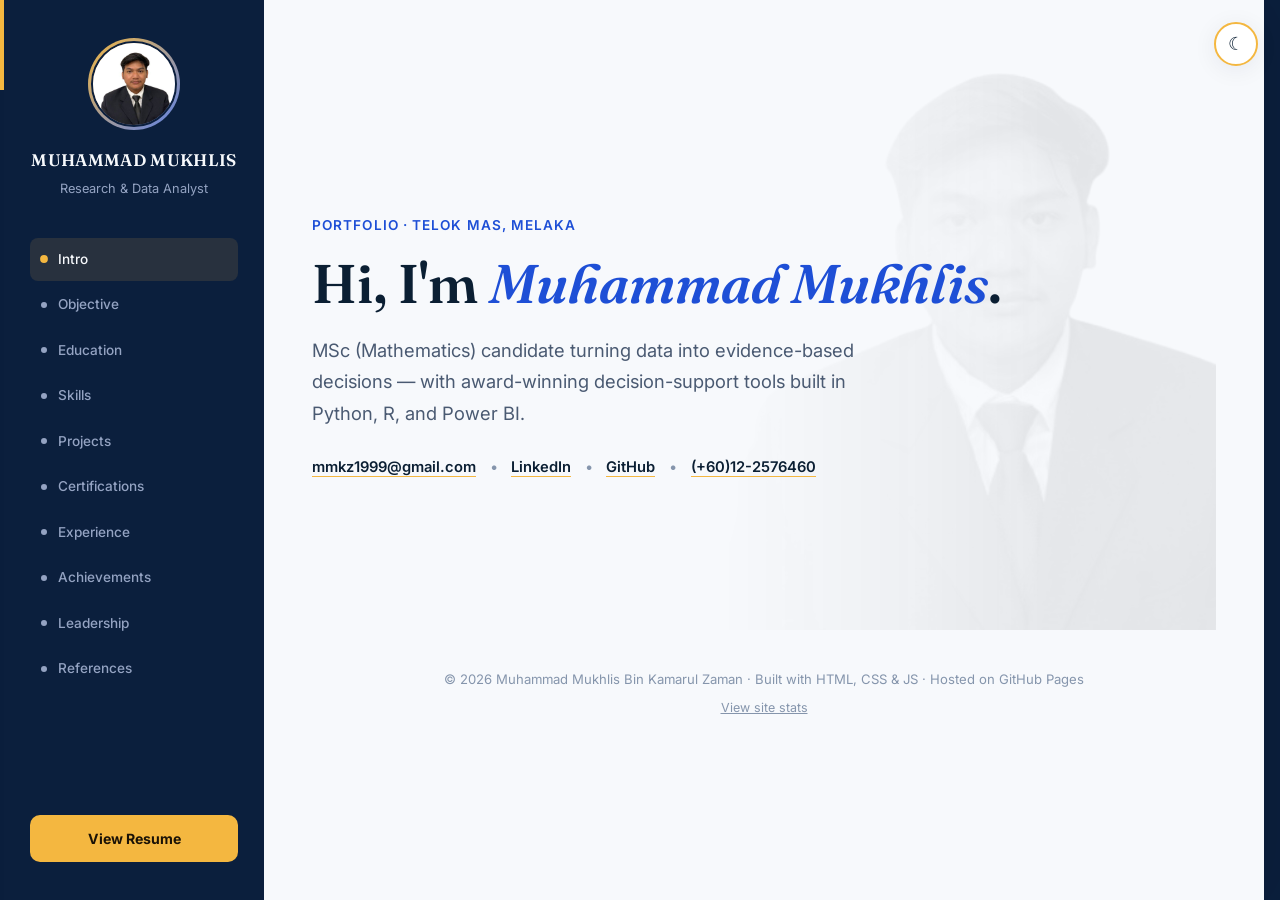
==== main/index.html @ 4d6fc893 "Add files via upload" ====
<!DOCTYPE html>
<html lang="en" data-theme="light">
<head>
  <meta charset="UTF-8" />
  <meta name="viewport" content="width=device-width, initial-scale=1.0"/>
  <title>Muhammad Mukhlis — Portfolio</title>
  <!-- ============================================================ -->
  <!-- BEFORE GOING LIVE, this site still needs (see DEPLOY-NOTES.md): -->
  <!--   1. profile.jpg  — Mukhlis's profile photo, saved in this folder -->
  <!--   2. mukhliskamarul.goatcounter.com created in GoatCounter        -->
  <!--   3. Final resume.pdf (current one still has draft notes in red)  -->
  <!--   4. Project images (optional): fyp.png, aura.png, ecowise.png,   -->
  <!--      ecotopsis.png, edudecision.png, iidex.png                    -->
  <!-- ============================================================ -->
  <!-- OPEN GRAPH / SOCIAL SHARE PREVIEW -->
  <!-- Controls how this link looks when shared on WhatsApp, LinkedIn, etc. -->
  <meta property="og:type" content="website" />
  <meta property="og:title" content="Muhammad Mukhlis — Portfolio" />
  <meta property="og:description" content="Check out my portfolio — Resume, Projects, Publications, and more." />
  <meta property="og:image" content="https://mukhliskamarul.github.io/portfolio/profile.jpg" />
  <meta property="og:url" content="https://mukhliskamarul.github.io/portfolio/" />
  <meta name="twitter:card" content="summary" />
  <meta name="twitter:title" content="Muhammad Mukhlis — Portfolio" />
  <meta name="twitter:description" content="Check out my portfolio — Resume, Projects, Publications, and more." />
  <meta name="twitter:image" content="https://mukhliskamarul.github.io/portfolio/profile.jpg" />
  <link rel="stylesheet" href="style.css" />
  <link href="https://fonts.googleapis.com/css2?family=Fraunces:opsz,wght@9..144,500;9..144,600;9..144,700&family=Inter:wght@400;500;600;700&display=swap" rel="stylesheet"/>
  <!-- ANALYTICS (GoatCounter) — RM35 visitor tracker -->
  <!-- Set to Mukhlis's own subdomain. NOTE: the site "mukhliskamarul" must be -->
  <!-- created in GoatCounter (Settings → enable Public dashboard) BEFORE deploy, -->
  <!-- otherwise visits won't be counted. -->
  <script data-goatcounter="https://mukhliskamarul.goatcounter.com/count" async src="//gc.zgo.at/count.js"></script>
</head>
<body>
  <!-- SECTION POSITION RAIL -->
  <!-- One segment per tab; lights up gold for the current and prior tabs,
       giving a "step X of N" sense of position without needing scroll. -->
  <div class="progress-rail" id="progressRail">
    <div class="rail-segment" data-index="0"></div>
    <div class="rail-segment" data-index="1"></div>
    <div class="rail-segment" data-index="2"></div>
    <div class="rail-segment" data-index="3"></div>
    <div class="rail-segment" data-index="4"></div>
    <div class="rail-segment" data-index="5"></div>
    <div class="rail-segment" data-index="6"></div>
    <div class="rail-segment" data-index="7"></div>
    <div class="rail-segment" data-index="8"></div>
    <div class="rail-segment" data-index="9"></div>
  </div>
  <!-- THEME TOGGLE -->
  <button class="theme-toggle" id="themeBtn" title="Toggle dark/light mode">
    <span class="icon-sun">☀</span>
    <span class="icon-moon">☾</span>
  </button>
  <!-- SIDEBAR NAV -->
  <aside class="sidebar" id="sidebar">
    <div class="sidebar-top">
      <div class="profile-ring-small">
        <img src="profile.jpg" alt="Muhammad Mukhlis Bin Kamarul Zaman" class="profile-pic-small" />
      </div>
      <p class="sidebar-name">MUHAMMAD MUKHLIS</p>
      <p class="sidebar-role">Research &amp; Data Analyst</p>
    </div>
    <nav class="sidebar-nav">
      <a href="#hero" class="nav-link active" data-section="hero"><span class="nav-dot"></span>Intro</a>
      <a href="#objective" class="nav-link" data-section="objective"><span class="nav-dot"></span>Objective</a>
      <a href="#education" class="nav-link" data-section="education"><span class="nav-dot"></span>Education</a>
      <a href="#skills" class="nav-link" data-section="skills"><span class="nav-dot"></span>Skills</a>
      <a href="#projects" class="nav-link" data-section="projects"><span class="nav-dot"></span>Projects</a>
      <a href="#certifications" class="nav-link" data-section="certifications"><span class="nav-dot"></span>Certifications</a>
      <a href="#experience" class="nav-link" data-section="experience"><span class="nav-dot"></span>Experience</a>
      <a href="#achievements" class="nav-link" data-section="achievements"><span class="nav-dot"></span>Achievements</a>
      <a href="#leadership" class="nav-link" data-section="leadership"><span class="nav-dot"></span>Leadership</a>
      <a href="#references" class="nav-link" data-section="references"><span class="nav-dot"></span>References</a>
    </nav>
    <div class="sidebar-bottom">
      <a href="#resume-view" class="sidebar-cta" id="viewResumeBtn" data-section="resume-view">View Resume</a>
    </div>
  </aside>
  <!-- MOBILE NAV TOGGLE -->
  <button class="mobile-nav-toggle" id="mobileNavToggle">☰</button>
  <!-- MOBILE SIDEBAR BACKDROP -->
  <div class="sidebar-backdrop" id="sidebarBackdrop"></div>
  <main class="main-content">
    <!-- HERO -->
    <section class="hero panel is-active" id="hero">
      <!-- Faint background photo — always the client's OWN profile picture -->
      <div class="hero-bg-photo" aria-hidden="true"><img src="profile.jpg" alt="" /></div>
      <div class="hero-inner reveal">
        <p class="hero-eyebrow">Portfolio · Telok Mas, Melaka</p>
        <h1 class="hero-title">Hi, I'm <span class="accent">Muhammad Mukhlis</span>.</h1>
        <p class="hero-sub">MSc (Mathematics) candidate turning data into evidence-based decisions — with award-winning decision-support tools built in Python, R, and Power BI.</p>
        <div class="hero-contact">
          <a href="mailto:mmkz1999@gmail.com">mmkz1999@gmail.com</a>
          <span class="dot-sep">•</span>
          <a href="https://www.linkedin.com/in/muhammad-mukhlis-bin-kamarul-zaman-7663202a8/" target="_blank">LinkedIn</a>
          <span class="dot-sep">•</span>
          <a href="https://github.com/mukhliskamarul" target="_blank">GitHub</a>
          <span class="dot-sep">•</span>
          <a href="tel:+60122576460">(+60)12-2576460</a>
        </div>
      </div>
    </section>
    <!-- RESUME VIEW (opened via "View Resume" button, not auto-download) -->
    <section class="block panel" id="resume-view">
      <div class="block-inner reveal">
        <p class="block-eyebrow">Resume</p>
        <h2 class="block-title">My resume</h2>
        <!-- To update the resume later: just replace the resume.pdf file in this -->
        <!-- folder with the new version (keep the same filename, "resume.pdf"). -->
        <div class="resume-frame-wrap">
          <iframe src="resume.pdf" class="resume-frame" title="Resume preview"></iframe>
        </div>
        <a href="resume.pdf" class="link-arrow" download>↓ Download this resume</a>
      </div>
    </section>
    <!-- OBJECTIVE -->
    <section class="block panel" id="objective">
      <div class="block-inner reveal">
        <p class="block-eyebrow">01 — Objective</p>
        <h2 class="block-title">What I'm working toward</h2>
        <p class="objective-text">A motivated and adaptable Management Mathematics graduate, currently pursuing a Master of Science (Mathematics), with a strong foundation in quantitative analysis built through academic research and data-driven project work. Brings strong analytical and problem-solving skills, works effectively both independently and within teams, and has developed solid communication abilities through facilitation and research engagements. Seeking an entry-level Research Analyst or Data Analyst role to apply statistical modelling and rigorous research skills toward generating evidence-based insights that support better decisions.</p>
      </div>
    </section>
    <!-- EDUCATION -->
    <section class="block panel" id="education">
      <div class="block-inner reveal">
        <p class="block-eyebrow">02 — Education</p>
        <h2 class="block-title">Education</h2>
        <div class="edu-card hover-lift">
          <p class="edu-date">Sep 2024 – Present</p>
          <h3>Master of Science (Mathematics)</h3>
          <p class="edu-school">Universiti Teknologi MARA (UiTM), Seremban, Negeri Sembilan</p>
          <p class="edu-meta"><strong>Research Focus:</strong> Multi-Criteria Decision-Making (MCDM) &amp; Fuzzy Set Theory</p>
        </div>
        <div class="edu-card hover-lift">
          <p class="edu-date">Mar 2022 – Aug 2024</p>
          <h3>Bachelor of Science (Hons.) Management Mathematics</h3>
          <p class="edu-school">Universiti Teknologi MARA (UiTM), Seremban, Negeri Sembilan</p>
          <p class="edu-meta"><strong>CGPA: 3.64</strong> · Dean's List Award (3 semesters)</p>
        </div>
        <div class="edu-card hover-lift">
          <p class="edu-date">Jul 2019 – Feb 2022</p>
          <h3>Diploma in Mathematical Sciences</h3>
          <p class="edu-school">Universiti Teknologi MARA (UiTM), Tapah, Perak</p>
          <p class="edu-meta"><strong>CGPA: 3.93</strong> · Vice Chancellor's Award · MUET Band 4</p>
        </div>
      </div>
    </section>
    <!-- SKILLS -->
    <section class="block panel" id="skills">
      <div class="block-inner reveal">
        <p class="block-eyebrow">03 — Skills</p>
        <h2 class="block-title">What I bring to the table</h2>
        <div class="skill-row">
          <span class="skill-row-label">Data &amp; Programming</span>
          <div class="skill-pills">
            <span class="skill-pill hover-lift"><img src="python.png" alt="" class="skill-pill-icon" />Python (pandas, Streamlit)</span>
            <span class="skill-pill hover-lift"><img src="R.png" alt="" class="skill-pill-icon" />R (RStudio)</span>
            <span class="skill-pill hover-lift"><img src="Sql.png" alt="" class="skill-pill-icon" />SQL (MySQL)</span>
            <span class="skill-pill hover-lift"><img src="Matlab.png" alt="" class="skill-pill-icon" />MATLAB</span>
            <span class="skill-pill hover-lift"><img src="maple.png" alt="" class="skill-pill-icon" />MAPLE</span>
          </div>
        </div>
        <div class="skill-row">
          <span class="skill-row-label">Visualisation &amp; BI</span>
          <div class="skill-pills">
            <span class="skill-pill hover-lift"><img src="Powerbipng.png" alt="" class="skill-pill-icon" />Microsoft Power BI</span>
            <span class="skill-pill hover-lift"><img src="looker.png" alt="" class="skill-pill-icon" />Looker</span>
            <span class="skill-pill hover-lift"><img src="Excel.png" alt="" class="skill-pill-icon" />Microsoft Excel (Solver)</span>
          </div>
        </div>
        <div class="skill-row">
          <span class="skill-row-label">Documentation &amp; Tools</span>
          <div class="skill-pills">
            <span class="skill-pill hover-lift"><img src="overleaf.png" alt="" class="skill-pill-icon" />LaTeX</span>
            <span class="skill-pill hover-lift"><img src="github.png" alt="" class="skill-pill-icon" />GitHub</span>
            <span class="skill-pill hover-lift"><img src="PowerPoint.png" alt="" class="skill-pill-icon" />Microsoft PowerPoint</span>
            <span class="skill-pill hover-lift"><img src="canva.png" alt="" class="skill-pill-icon" />Canva</span>
          </div>
        </div>
        <div class="skill-row skill-row-last">
          <span class="skill-row-label">Languages</span>
          <div class="skill-pills">
            <span class="skill-pill skill-pill-gold hover-lift">Malay (Native)</span>
            <span class="skill-pill skill-pill-gold hover-lift">English (Proficient)</span>
          </div>
        </div>
        <!-- Skill icons: each pill's <img src="..."> must point to a PNG that sits in the -->
        <!-- SAME folder as this index.html, with the filename matching EXACTLY, including -->
        <!-- capital letters (GitHub Pages is case-sensitive: R.png is not r.png). -->
        <!-- To remove an icon, change src="..." back to data-src="" — it hides cleanly. -->
        <!-- Language pills intentionally have no icon slot. -->
      </div>
    </section>
    <!-- PROJECTS -->
    <section class="block panel" id="projects">
      <div class="block-inner reveal">
        <p class="block-eyebrow">04 — Projects</p>
        <h2 class="block-title">Things I've built</h2>
        <p class="block-intro">Decision-support software and quantitative models — most built with Python and Streamlit around Multi-Criteria Decision-Making (MCDM), and several recognised with medals on the national and international invention &amp; innovation circuit in 2025.</p>
        <!-- Card images: drop fyp.png, aura.png, ecowise.png, ecotopsis.png, -->
        <!-- edudecision.png and iidex.png (screenshots of each app work great) into -->
        <!-- this folder and they'll appear automatically. Until then, cards show a -->
        <!-- clean coloured placeholder — nothing looks broken without them. -->
        <div class="bento-grid">
          <button class="bento-card hover-lift" data-project="proj-1" type="button">
            <img src="fyp.png" alt="" class="bento-card-img" />
            <span class="bento-type-label">Final Year Project</span>
            <div class="bento-card-overlay"></div>
            <span class="bento-card-content">
              <span class="bento-card-title">Portfolio Optimisation of Malaysian Top 30 &amp; Mid 70 Assets</span>
              <span class="bento-tags">
                <span class="bento-tag">Excel Solver</span>
                <span class="bento-tag">Mean-MAD</span>
                <span class="bento-tag">Backtesting</span>
              </span>
            </span>
          </button>
          <button class="bento-card hover-lift" data-project="proj-2" type="button">
            <img src="aura.png" alt="" class="bento-card-img" />
            <span class="bento-type-label">Silver · i-SPIKE 2025</span>
            <div class="bento-card-overlay"></div>
            <span class="bento-card-content">
              <span class="bento-card-title">AURA: Decision Support Software for Sustainable MCDM</span>
              <span class="bento-tags">
                <span class="bento-tag">Python</span>
                <span class="bento-tag">Streamlit</span>
                <span class="bento-tag">MCDM</span>
              </span>
            </span>
          </button>
          <button class="bento-card hover-lift" data-project="proj-3" type="button">
            <img src="ecowise.png" alt="" class="bento-card-img" />
            <span class="bento-type-label">Silver · I-URIID 2025</span>
            <div class="bento-card-overlay"></div>
            <span class="bento-card-content">
              <span class="bento-card-title">EcoWise: Intelligent Sustainability Evaluation (WISE-T)</span>
              <span class="bento-tags">
                <span class="bento-tag">TOPSIS</span>
                <span class="bento-tag">Web App</span>
              </span>
            </span>
          </button>
          <button class="bento-card hover-lift" data-project="proj-4" type="button">
            <img src="ecotopsis.png" alt="" class="bento-card-img" />
            <span class="bento-type-label">Silver · NSEIx 2025</span>
            <div class="bento-card-overlay"></div>
            <span class="bento-card-content">
              <span class="bento-card-title">EcoTOPSIS: Big Data Sustainable Evaluation &amp; Ranking</span>
              <span class="bento-tags">
                <span class="bento-tag">Big Data</span>
                <span class="bento-tag">TOPSIS</span>
              </span>
            </span>
          </button>
          <button class="bento-card hover-lift" data-project="proj-5" type="button">
            <img src="edudecision.png" alt="" class="bento-card-img" />
            <span class="bento-type-label">Bronze · PIID 2025</span>
            <div class="bento-card-overlay"></div>
            <span class="bento-card-content">
              <span class="bento-card-title">EduDecision: Education Decision-Making Web App</span>
              <span class="bento-tags">
                <span class="bento-tag">Python</span>
                <span class="bento-tag">Streamlit</span>
                <span class="bento-tag">WASPAS</span>
              </span>
            </span>
          </button>
          <button class="bento-card hover-lift" data-project="proj-6" type="button">
            <img src="iidex.png" alt="" class="bento-card-img" />
            <span class="bento-type-label">2× Bronze · IIDEX 2025</span>
            <div class="bento-card-overlay"></div>
            <span class="bento-card-content">
              <span class="bento-card-title">INNORANK-ARIE &amp; SYAI: Intelligent MCDM Frameworks</span>
              <span class="bento-tags">
                <span class="bento-tag">MCDM</span>
                <span class="bento-tag">Ranking Systems</span>
              </span>
            </span>
          </button>
        </div>
        <!-- Need more projects? Duplicate one <button class="bento-card ...">...</button> block above, -->
        <!-- give it a new unique data-project value (e.g. proj-7), and add a matching -->
        <!-- .project-detail-card block below with id="proj-7". -->
        <!-- PROJECT DETAIL POPUPS — opened/closed via JS (script.js), not the URL hash, -->
        <!-- so they don't collide with this site's tab-navigation routing. -->
        <!-- One shared overlay; JS shows whichever .project-detail-card matches the clicked bento card. -->
        <div class="project-overlay" id="projectOverlay">
          <button class="detail-close" id="projectOverlayClose" aria-label="Close" type="button">✕</button>
          <div class="project-detail-card" id="proj-1" data-project-detail>
            <h3>Final Year Project — Portfolio Optimisation of Malaysian Top 30 &amp; Mid 70 Assets</h3>
            <div class="tag-row">
              <span class="tag-pill-sm">Excel Solver</span>
              <span class="tag-pill-sm">Mean-MAD</span>
              <span class="tag-pill-sm">Backtesting</span>
            </div>
            <p>Constructed a Mean-MAD portfolio optimisation model using Excel Solver, applied to financial data on 100 Malaysian assets collected from DataStream and Yahoo Finance, then backtested on out-of-sample data to validate portfolio performance and robustness.</p>
            <!-- To link to the live project/GitHub repo, uncomment and set the URL: -->
            <!-- <a href="PASTE-PROJECT-LINK-HERE" class="link-arrow" target="_blank">View project →</a> -->
          </div>
          <div class="project-detail-card" id="proj-2" data-project-detail>
            <h3>AURA: Streamlit-Based Decision Support Software for Sustainable MCDM</h3>
            <div class="tag-row">
              <span class="tag-pill-sm">Python</span>
              <span class="tag-pill-sm">Streamlit</span>
              <span class="tag-pill-sm">MCDM</span>
            </div>
            <p>Developed a Python/Streamlit decision-support application for sustainable multi-criteria decision-making, awarded Silver (Science &amp; Technology, Young Inventor category) at the 3rd International Exhibition &amp; Symposium on Productivity, Innovation, Knowledge &amp; Education (i-SPIKE 2025). AURA is also the subject of a 2025 publication in <em>SoftwareX</em>.</p>
            <!-- <a href="PASTE-PROJECT-LINK-HERE" class="link-arrow" target="_blank">View project →</a> -->
          </div>
          <div class="project-detail-card" id="proj-3" data-project-detail>
            <h3>EcoWise: Web-Based Intelligent Sustainability Evaluation Using TOPSIS (WISE-T)</h3>
            <div class="tag-row">
              <span class="tag-pill-sm">TOPSIS</span>
              <span class="tag-pill-sm">Web App</span>
            </div>
            <p>Built a web-based intelligent sustainability evaluation tool implementing the TOPSIS method, awarded Silver at the International Undergraduate Research Innovation, Invention and Design competition (I-URIID 2025).</p>
            <!-- <a href="PASTE-PROJECT-LINK-HERE" class="link-arrow" target="_blank">View project →</a> -->
          </div>
          <div class="project-detail-card" id="proj-4" data-project-detail>
            <h3>EcoTOPSIS: A Big Data Approach for Sustainable Evaluation and Ranking</h3>
            <div class="tag-row">
              <span class="tag-pill-sm">Big Data</span>
              <span class="tag-pill-sm">TOPSIS</span>
            </div>
            <p>Designed a big-data evaluation and ranking framework for sustainability assessment, awarded Silver at the Negeri Sembilan International Exposition (NSEIx) &amp; Research Symposium 2025.</p>
            <!-- <a href="PASTE-PROJECT-LINK-HERE" class="link-arrow" target="_blank">View project →</a> -->
          </div>
          <div class="project-detail-card" id="proj-5" data-project-detail>
            <h3>EduDecision: A Python-Streamlit Web Application for Big Data-Driven Education Decision-Making</h3>
            <div class="tag-row">
              <span class="tag-pill-sm">Python</span>
              <span class="tag-pill-sm">Streamlit</span>
              <span class="tag-pill-sm">WASPAS</span>
            </div>
            <p>Created a big data-driven education decision-making web application using the WASPAS method, awarded Bronze at the Penang International Invention, Innovation and Design competition (PIID 2025).</p>
            <!-- <a href="PASTE-PROJECT-LINK-HERE" class="link-arrow" target="_blank">View project →</a> -->
          </div>
          <div class="project-detail-card" id="proj-6" data-project-detail>
            <h3>INNORANK-ARIE &amp; SYAI: Intelligent Multi-Criteria Decision-Making Frameworks</h3>
            <div class="tag-row">
              <span class="tag-pill-sm">MCDM</span>
              <span class="tag-pill-sm">Ranking Systems</span>
            </div>
            <p>Engineered an intelligent ranking system (INNORANK-ARIE) and a unified multi-criteria decision-making framework (SYAI), each awarded Bronze at the Invention, Innovation &amp; Design Exposition (IIDEX 2025).</p>
            <!-- <a href="PASTE-PROJECT-LINK-HERE" class="link-arrow" target="_blank">View project →</a> -->
          </div>
        </div>
        <!-- Need more projects? Add a matching <div class="project-detail-card" id="proj-N" data-project-detail>...</div> -->
        <!-- block above, with id matching the new bento card's data-project value. -->
        <!-- [RM35 ONLY] Optional video embed slot (.video-embed component, defined in style.css). -->
        <!-- If a project demo video is uploaded to YouTube later, paste this block into whichever -->
        <!-- tab makes sense and replace VIDEO_ID: -->
        <!-- <div class="video-embed"><iframe src="https://www.youtube.com/embed/VIDEO_ID" frameborder="0" allowfullscreen></iframe></div> -->
      </div>
    </section>
    <!-- CERTIFICATIONS -->
    <!-- No certifications were provided yet, so the two cards below are placeholders. -->
    <!-- TO FILL THIS IN LATER: for each cert, (1) save the certificate image into this -->
    <!-- folder (e.g. cert1.png), (2) update the data-img AND the <img src> to that -->
    <!-- filename, (3) replace the [Certification/Course Name] and [Issuing Institution] -->
    <!-- text. Need more cards? Duplicate a whole <button class="cert-chip ...">...</button> block. -->
    <section class="block panel" id="certifications">
      <div class="block-inner reveal">
        <p class="block-eyebrow">05 — Certifications</p>
        <h2 class="block-title">Certifications &amp; professional development</h2>
        <div class="cert-strip">
          <button class="cert-chip hover-lift img-trigger" data-img="cert1.png" type="button">
            <img src="cert1.png" alt="[Certification/Course Name]" />
            <span class="cert-chip-name">[Certification/Course Name]</span>
            <span class="cert-chip-issuer">[Issuing Institution]</span>
          </button>
          <button class="cert-chip hover-lift img-trigger" data-img="cert2.png" type="button">
            <img src="cert2.png" alt="[Certification/Course Name]" />
            <span class="cert-chip-name">[Certification/Course Name]</span>
            <span class="cert-chip-issuer">[Issuing Institution]</span>
          </button>
        </div>
      </div>
    </section>
    <!-- WORK EXPERIENCE -->
    <section class="block panel" id="experience">
      <div class="block-inner reveal">
        <p class="block-eyebrow">06 — Experience</p>
        <h2 class="block-title">Where I've worked</h2>
        <div class="timeline-track">
          <div class="timeline-entry">
            <div class="timeline-marker">
              <span class="timeline-dot"></span>
              <span class="timeline-line"></span>
            </div>
            <div class="timeline-content">
              <p class="timeline-date">Nov 2025 – Mar 2026</p>
              <h3>Research Assistant</h3>
              <p class="timeline-meta">Universiti Teknologi MARA (UiTM)</p>
              <ul>
                <li>Drafted and co-wrote research and project reports, managing project documentation and administrative records across the full research cycle.</li>
                <li>Prepared Letters of Offer (LO), reimbursement claims and supporting documents, coordinating approvals and signatures with the Finance/Bursary Office.</li>
                <li>Delivered complete and accurate document submissions within every deadline by tracking approval status end-to-end.</li>
              </ul>
              <!-- TO ADD PHOTOS for this role later: save the photos into this folder, then -->
              <!-- paste this block right here (one <button> per photo, update both filenames): -->
              <!-- <div class="photo-strip">
                <button class="img-trigger" data-img="ra-photo1.jpg" type="button"><img src="ra-photo1.jpg" alt="Photo 1"></button>
              </div> -->
            </div>
          </div>
          <div class="timeline-entry">
            <div class="timeline-marker">
              <span class="timeline-dot"></span>
              <span class="timeline-line"></span>
            </div>
            <div class="timeline-content">
              <p class="timeline-date">Mar 2024 – Jul 2024</p>
              <h3>Logistics Assistant (Internship)</h3>
              <p class="timeline-meta">Exaira Sdn Bhd</p>
              <ul>
                <li>Analysed logistics and inventory data through daily data entry, supporting order processing and inventory management operations.</li>
                <li>Coordinated with suppliers and vendors to secure on-time delivery of goods, liaising between departments to resolve operational issues.</li>
              </ul>
            </div>
          </div>
          <div class="timeline-entry">
            <div class="timeline-marker">
              <span class="timeline-dot"></span>
            </div>
            <div class="timeline-content">
              <p class="timeline-date">Mar 2021 – Oct 2021</p>
              <h3>Esports Event Organizer (Freelance)</h3>
              <p class="timeline-meta">Online</p>
              <ul>
                <li>Managed participant data and produced daily reports in Microsoft Excel across competitive esports events.</li>
                <li>Administered tournament operations by managing brackets in Challonge and coordinating live streaming.</li>
              </ul>
            </div>
          </div>
        </div>
        <!-- Need more roles? Duplicate one <div class="timeline-entry">...</div> block above and update the content. -->
        <!-- Every entry except the LAST one needs a <span class="timeline-line"></span> inside .timeline-marker, -->
        <!-- so the connecting line continues all the way down except after the final entry. -->
      </div>
    </section>
    <!-- ACHIEVEMENTS -->
    <section class="block panel" id="achievements">
      <div class="block-inner reveal">
        <p class="block-eyebrow">07 — Achievements</p>
        <h2 class="block-title">Recognition along the way</h2>
        <div class="trophy-shelf">
          <div class="trophy-row">
            <span class="trophy-icon">📄</span>
            <div class="trophy-text">
              <h3>Publication — "AURA: An Adaptive Utility Ranking Algorithm for Multi-Criteria Decision Making with Python-Based Decision Support Interface", <em>SoftwareX</em></h3>
              <p class="trophy-date">2025</p>
            </div>
          </div>
          <div class="trophy-row">
            <span class="trophy-icon">📄</span>
            <div class="trophy-text">
              <h3>Publication — "From Fuzzy Insights to Strategic Impact: Integrating AURA with q-Rung Orthopair Fuzzy Sets in Multi-Criteria Decision-Making", <em>IEEE</em></h3>
              <p class="trophy-date">2025</p>
            </div>
          </div>
          <div class="trophy-row">
            <span class="trophy-icon">🥈</span>
            <div class="trophy-text">
              <h3>Invention, Innovation &amp; Design (IID) Awards — 3 Silver &amp; 3 Bronze medals across i-SPIKE, I-URIID, NSEIx, PIID &amp; IIDEX</h3>
              <p class="trophy-date">2025</p>
            </div>
          </div>
          <div class="trophy-row">
            <span class="trophy-icon">🎤</span>
            <div class="trophy-text">
              <h3>Consolation Place (Master's Category) — 3-Minute Research Idea Competition, UiTM Seremban</h3>
              <p class="trophy-date">Sep 2025</p>
            </div>
          </div>
          <div class="trophy-row">
            <span class="trophy-icon">🎓</span>
            <div class="trophy-text">
              <h3>Dean's List Award — UiTM Seremban (Bachelor's Degree, Semesters 3, 4 &amp; 6)</h3>
              <p class="trophy-date">2022 – 2024</p>
            </div>
          </div>
          <div class="trophy-row">
            <span class="trophy-icon">🏆</span>
            <div class="trophy-text">
              <h3>Vice Chancellor's Award — UiTM Tapah (Diploma)</h3>
              <p class="trophy-date">Feb 2022</p>
            </div>
          </div>
          <!-- One more award from the resume was intentionally left OFF this public page: -->
          <!-- "Finalist, Anugerah Khas Mahasiswa OKU Harapan, UiTM (2023)". -->
          <!-- If you'd like it shown, duplicate a .trophy-row block above and add it. -->
        </div>
        <!-- TO ADD PHOTOS to any achievement: (1) add a camera button inside its .trophy-row, -->
        <!-- just before the closing </div> of the row:
             <button class="trophy-expand" data-target="ach-photos-1" aria-label="Show photos">📷</button>
             (2) then add a photo strip right AFTER that row (id must match data-target):
             <div class="photo-strip" id="ach-photos-1">
               <button class="img-trigger" data-img="award1.jpg" type="button"><img src="award1.jpg" alt="Photo 1"></button>
             </div>
             The photos stay hidden until the camera icon is clicked. -->
      </div>
    </section>
    <!-- LEADERSHIP -->
    <section class="block panel" id="leadership">
      <div class="block-inner reveal">
        <p class="block-eyebrow">08 — Leadership</p>
        <h2 class="block-title">Leadership &amp; co-curricular activities</h2>
        <div class="leadership-list">
          <div class="leadership-card hover-lift">
            <p class="leadership-date">Jan 2026</p>
            <h3>Facilitator — LaTeX Online Workshop for Students from Indonesia</h3>
            <p>Facilitated an international online LaTeX workshop, guiding students from Indonesia through scientific document preparation.</p>
          </div>
          <div class="leadership-card hover-lift">
            <p class="leadership-date">Nov 2025</p>
            <h3>Secretary &amp; Facilitator — Bengkel LaTeX 101, UiTM Seremban</h3>
            <p>Co-organised and facilitated a LaTeX fundamentals workshop, handling secretariat duties and hands-on participant guidance.</p>
          </div>
          <div class="leadership-card hover-lift">
            <p class="leadership-date">Jan 2025</p>
            <h3>Committee Member — Infinite Insights: Webinar Series on Real Analysis, UiTM Seremban</h3>
            <p>Supported the planning and delivery of a mathematics lecture webinar series at UiTM Seremban.</p>
          </div>
          <div class="leadership-card hover-lift">
            <p class="leadership-date">Dec 2024 – Jan 2025</p>
            <h3>Registration &amp; Feedback Committee — Forum Cakna, UiTM Seremban</h3>
            <p>Managed participant registration and feedback collection for Forum Cakna: Pencegahan Jenayah, Sejarah PDRM &amp; Penipuan Siber, a crime prevention and cyber-scam awareness forum.</p>
          </div>
          <div class="leadership-card hover-lift">
            <p class="leadership-date">May – Jun 2023</p>
            <h3>Facilitator — Program Klinik Matematik, UiTM Seremban (Demaths)</h3>
            <p>Tutored students one-on-one to address academic needs and collaborated with the Degree Mathematics Society to refine curriculum content.</p>
          </div>
        </div>
        <!-- Need more leadership entries? Duplicate one <div class="leadership-card hover-lift">...</div> block above. -->
        <!-- TO ADD PHOTOS to a card: paste this just before the card's closing </div> (update both filenames):
             <div class="photo-strip">
               <button class="img-trigger" data-img="event1.jpg" type="button"><img src="event1.jpg" alt="Photo 1"></button>
             </div> -->
      </div>
    </section>
    <!-- REFERENCES -->
    <section class="block panel" id="references">
      <div class="block-inner reveal">
        <p class="block-eyebrow">09 — References</p>
        <h2 class="block-title">References</h2>
        <div class="ref-grid">
          <div class="ref-card hover-lift">
            <p class="ref-name">References available upon request</p>
            <p class="ref-title">Contact me by email and I'll gladly share referee details.</p>
            <p class="ref-contact">mmkz1999@gmail.com · (+60)12-2576460</p>
          </div>
        </div>
        <!-- TO LIST REAL REFEREES later, replace the card above with one card per referee: -->
        <!-- <div class="ref-card hover-lift">
          <p class="ref-name">[Referee Full Name]</p>
          <p class="ref-title">[Referee Title/Position, Organisation]</p>
          <p class="ref-contact">email@example.com · (+60)1X-XXXXXXX</p>
        </div> -->
      </div>
    </section>
    <footer class="site-footer">
      <p>© 2026 Muhammad Mukhlis Bin Kamarul Zaman · Built with HTML, CSS &amp; JS · Hosted on GitHub Pages</p>
      <!-- [RM35 ONLY] Link to this site's public GoatCounter dashboard. -->
      <!-- Works once the "mukhliskamarul" site is created in GoatCounter with the -->
      <!-- Public dashboard setting enabled. -->
      <p class="footer-stats-link"><a href="https://mukhliskamarul.goatcounter.com" target="_blank">View site stats</a></p>
    </footer>
    <!-- SHARED IMAGE OVERLAY -->
    <!-- One overlay reused by every photo on the page (certifications, work -->
    <!-- experience, achievements, leadership). JS sets the image src to whatever -->
    <!-- was clicked. Same JS-controlled pattern as the project detail overlay — -->
    <!-- deliberately not using the URL hash, so it never collides with tab navigation. -->
    <div class="image-overlay" id="imageOverlay">
      <button class="detail-close" id="imageOverlayClose" aria-label="Close" type="button">✕</button>
      <img src="" alt="" id="imageOverlayImg" />
    </div>
  </main>
  <script src="script.js"></script>
</body>
</html>
---- main/style.css ----
/* ================================================
   RM35 ADVANCED PORTFOLIO TEMPLATE
   Layout: Sidebar nav, scroll-reveal, hover interactions
   Palette: Navy / Vivid Blue / Gold
   ================================================ */
:root {
  --bg-page:        #F7F9FC;
  --bg-card:        #FFFFFF;
  --bg-sidebar:     #0B1F3D;
  --bg-placeholder: #E7ECF6;
  --text-primary:   #0B1F33;
  --text-secondary: #4A5A72;
  --text-muted:     #8595AC;
  --text-on-dark:   #F7F9FC;
  --text-on-dark-muted: #94A3C2;
  --accent:         #1E4FD6;
  --accent-light:   #5C81E8;
  --gold:           #F4B740;
  --gold-deep:      #C98F1E;
  --border:         #E1E6F0;
  --shadow:         0 4px 24px rgba(11,31,61,0.07);
  --shadow-lift:    0 14px 32px rgba(11,31,61,0.14);
  --placeholder-icon: #9FB0CC;
}
[data-theme="dark"] {
  --bg-page:        #060B14;
  --bg-card:        #0E1828;
  --bg-sidebar:     #050A12;
  --bg-placeholder: #16223A;
  --text-primary:   #E8EDF7;
  --text-secondary: #A4B2CB;
  --text-muted:     #69789A;
  --text-on-dark:   #E8EDF7;
  --text-on-dark-muted: #6E80A6;
  --accent:         #5C81E8;
  --accent-light:   #8AA6F2;
  --gold:           #F4B740;
  --gold-deep:      #D9A23A;
  --border:         #1C2A45;
  --shadow:         0 4px 24px rgba(0,0,0,0.35);
  --shadow-lift:    0 14px 36px rgba(0,0,0,0.5);
  --placeholder-icon: #4D6090;
}
* { box-sizing: border-box; margin: 0; padding: 0; }
html { scroll-behavior: smooth; height: 100%; }
body {
  font-family: 'Inter', 'Segoe UI', sans-serif;
  font-size: 15.5px;
  line-height: 1.7;
  color: var(--text-primary);
  background: var(--bg-sidebar);
  min-height: 100%;
  transition: background 0.3s, color 0.3s;
}
h1, h2, h3 { font-family: 'Fraunces', Georgia, serif; }
/* ================================================
   SCROLL PROGRESS RAIL
   ================================================ */
.progress-rail {
  position: fixed;
  top: 0; left: 0;
  width: 4px;
  height: 100vh;
  display: flex;
  flex-direction: column;
  z-index: 998;
}
.rail-segment {
  flex: 1;
  background: rgba(255,255,255,0.08);
  transition: background 0.3s ease;
}
[data-theme="light"] .rail-segment { background: rgba(11,31,61,0.07); }
.rail-segment.is-current,
.rail-segment.is-passed {
  background: var(--gold);
}
/* ================================================
   THEME TOGGLE
   ================================================ */
.theme-toggle {
  position: fixed;
  top: 1.4rem;
  right: 1.4rem;
  z-index: 999;
  width: 44px;
  height: 44px;
  border-radius: 50%;
  border: 2px solid var(--gold);
  background: var(--bg-card);
  color: var(--text-primary);
  cursor: pointer;
  font-size: 1.15rem;
  display: flex;
  align-items: center;
  justify-content: center;
  box-shadow: var(--shadow);
}
[data-theme="light"] .icon-moon { display: block; }
[data-theme="light"] .icon-sun  { display: none; }
[data-theme="dark"]  .icon-sun  { display: block; }
[data-theme="dark"]  .icon-moon { display: none; }
/* ================================================
   SIDEBAR
   ================================================ */
.sidebar {
  position: fixed;
  top: 0; left: 4px;
  width: 260px;
  height: 100vh;
  background: var(--bg-sidebar);
  color: var(--text-on-dark);
  display: flex;
  flex-direction: column;
  padding: 2.4rem 1.6rem;
  z-index: 100;
  transition: transform 0.3s ease;
}
.sidebar-top {
  text-align: center;
  margin-bottom: 2.4rem;
}
.profile-ring-small {
  width: 92px;
  height: 92px;
  border-radius: 50%;
  padding: 3px;
  background: linear-gradient(135deg, var(--gold), var(--accent-light));
  margin: 0 auto 1rem;
}
.profile-pic-small {
  width: 100%;
  height: 100%;
  border-radius: 50%;
  object-fit: cover;
  border: 2px solid var(--bg-sidebar);
  display: block;
}
.sidebar-name {
  font-family: 'Fraunces', serif;
  font-size: 1.05rem;
  font-weight: 600;
  letter-spacing: 0.02em;
  margin-bottom: 0.2rem;
}
.sidebar-role {
  font-size: 0.8rem;
  color: var(--text-on-dark-muted);
}
.sidebar-nav {
  flex: 1;
  min-height: 0;
  display: flex;
  flex-direction: column;
  gap: 0.2rem;
}
.nav-link {
  display: flex;
  align-items: center;
  gap: 0.7rem;
  padding: 0.6rem 0.7rem;
  border-radius: 8px;
  text-decoration: none;
  color: var(--text-on-dark-muted);
  font-size: 0.85rem;
  font-weight: 500;
  transition: background 0.2s, color 0.2s;
}
.nav-dot {
  width: 6px; height: 6px;
  border-radius: 50%;
  background: var(--text-on-dark-muted);
  flex-shrink: 0;
  transition: background 0.2s, transform 0.2s;
}
.nav-link:hover {
  color: var(--text-on-dark);
  background: rgba(255,255,255,0.05);
}
.nav-link.active {
  color: var(--text-on-dark);
  background: rgba(244,183,64,0.12);
}
.nav-link.active .nav-dot {
  background: var(--gold);
  transform: scale(1.3);
}
.sidebar-bottom { margin-top: 1.2rem; }
.sidebar-cta {
  display: block;
  text-align: center;
  background: var(--gold);
  color: #1A1206;
  font-weight: 700;
  font-size: 0.88rem;
  padding: 0.7rem;
  border-radius: 10px;
  text-decoration: none;
  transition: background 0.2s, transform 0.2s;
}
.sidebar-cta:hover {
  background: var(--gold-deep);
  transform: translateY(-2px);
}
.mobile-nav-toggle {
  display: none;
  position: fixed;
  top: 1.4rem;
  left: 1.4rem;
  z-index: 999;
  width: 44px;
  height: 44px;
  border-radius: 50%;
  border: 2px solid var(--gold);
  background: var(--bg-card);
  color: var(--text-primary);
  font-size: 1.2rem;
  cursor: pointer;
  box-shadow: var(--shadow);
}
.sidebar-backdrop {
  display: none;
  position: fixed;
  top: 0; left: 0;
  width: 100%;
  height: 100vh;
  background: rgba(0,0,0,0.45);
  z-index: 99;
  opacity: 0;
  transition: opacity 0.25s ease;
}
.sidebar-backdrop.is-visible {
  display: block;
  opacity: 1;
}
/* ================================================
   MAIN CONTENT
   ================================================ */
.main-content {
  margin-left: 264px;
  max-width: 1000px;
  background: var(--bg-page);
  min-height: 100vh;
  padding: 0 3rem 5rem;
  box-shadow: 0 0 60px rgba(0,0,0,0.15);
}
/* ================================================
   TAB PANELS
   Only the .is-active panel is shown; switching tabs
   swaps which panel has this class via JS.
   ================================================ */
.panel {
  display: none;
}
.panel.is-active {
  display: block;
}
.hero.panel.is-active {
  display: flex;
}
/* ================================================
   HERO
   ================================================ */
.hero {
  position: relative;
  min-height: 70vh;
  display: flex;
  align-items: center;
  padding-top: 4rem;
  overflow: hidden;
}
.hero-bg-photo {
  position: absolute;
  top: 0;
  right: -5%;
  width: 60%;
  height: 100%;
  z-index: 0;
  pointer-events: none;
  -webkit-mask-image: linear-gradient(90deg, transparent 0%, rgba(0,0,0,0.5) 35%, black 60%);
  mask-image: linear-gradient(90deg, transparent 0%, rgba(0,0,0,0.5) 35%, black 60%);
}
.hero-bg-photo img {
  width: 100%;
  height: 100%;
  object-fit: cover;
  object-position: center 20%;
  filter: grayscale(1);
  opacity: 0.08;
}
[data-theme="dark"] .hero-bg-photo img {
  opacity: 0.12;
}
.hero-inner {
  position: relative;
  z-index: 1;
}
.hero-eyebrow {
  font-size: 0.85rem;
  font-weight: 600;
  letter-spacing: 0.08em;
  text-transform: uppercase;
  color: var(--accent);
  margin-bottom: 1rem;
}
.hero-title {
  font-size: 3.4rem;
  font-weight: 600;
  line-height: 1.15;
  margin-bottom: 1.2rem;
  color: var(--text-primary);
}
.hero-title .accent {
  color: var(--accent);
  font-style: italic;
}
.hero-sub {
  font-size: 1.15rem;
  color: var(--text-secondary);
  max-width: 560px;
  margin-bottom: 1.6rem;
}
.hero-contact {
  font-size: 0.92rem;
  color: var(--text-secondary);
}
.hero-contact a {
  color: var(--text-primary);
  font-weight: 600;
  text-decoration: none;
  border-bottom: 1.5px solid var(--gold);
}
.dot-sep {
  margin: 0 0.6rem;
  color: var(--text-muted);
}
/* ================================================
   BLOCK SECTIONS
   ================================================ */
.block {
  padding: 5rem 0;
  border-top: 1px solid var(--border);
}
.block-eyebrow {
  font-size: 0.82rem;
  font-weight: 700;
  letter-spacing: 0.08em;
  text-transform: uppercase;
  color: var(--gold-deep);
  margin-bottom: 0.6rem;
}
.block-title {
  font-size: 2rem;
  font-weight: 600;
  color: var(--text-primary);
  margin-bottom: 1.6rem;
}
.block-intro {
  font-size: 1rem;
  color: var(--text-secondary);
  margin-bottom: 1.8rem;
  max-width: 640px;
}
.objective-text {
  font-size: 1.08rem;
  color: var(--text-secondary);
  line-height: 1.8;
  max-width: 680px;
  border-left: 3px solid var(--gold);
  padding-left: 1.2rem;
}
/* ================================================
   RESUME VIEW
   ================================================ */
.resume-frame-wrap {
  margin-bottom: 1.2rem;
}
.resume-frame {
  width: 100%;
  height: 70vh;
  border: 1px solid var(--border);
  border-radius: 16px;
  box-shadow: var(--shadow);
}
/* ================================================
   EDUCATION
   ================================================ */
.edu-card {
  background: var(--bg-card);
  border: 1px solid var(--border);
  border-radius: 16px;
  padding: 1.8rem 2rem;
  box-shadow: var(--shadow);
  transition: box-shadow 0.25s, transform 0.25s;
}
.edu-date {
  font-size: 0.85rem;
  font-weight: 700;
  color: var(--accent);
  margin-bottom: 0.4rem;
}
.edu-card h3 {
  font-size: 1.2rem;
  font-weight: 600;
  margin-bottom: 0.3rem;
}
.edu-school {
  font-style: italic;
  color: var(--text-secondary);
  margin-bottom: 0.4rem;
}
.edu-meta {
  font-size: 0.92rem;
  color: var(--text-secondary);
}
/* ================================================
   SKILLS
   ================================================ */
.skill-row {
  display: flex;
  align-items: flex-start;
  gap: 1.4rem;
  padding: 1.1rem 0;
  border-bottom: 1px solid var(--border);
}
.skill-row-last {
  border-bottom: none;
}
.skill-row-label {
  min-width: 130px;
  font-size: 0.82rem;
  font-weight: 700;
  letter-spacing: 0.05em;
  text-transform: uppercase;
  color: var(--text-secondary);
  flex-shrink: 0;
  padding-top: 0.6rem;
}
.skill-pills {
  display: flex;
  flex-wrap: wrap;
  gap: 0.6rem;
}
.skill-pill {
  display: inline-flex;
  align-items: center;
  gap: 0.45rem;
  background: var(--bg-card);
  border: 1.5px solid var(--accent);
  color: var(--accent);
  border-radius: 20px;
  padding: 0.45rem 1.1rem;
  font-size: 0.88rem;
  font-weight: 600;
  transition: background 0.2s, color 0.2s, transform 0.2s, box-shadow 0.2s;
}
.skill-pill-icon {
  width: 16px;
  height: 16px;
  object-fit: contain;
  flex-shrink: 0;
  display: none;
}
/* These icons use data-src (not src) as a safe placeholder, so the browser
   never makes a request for a missing image. To add a real logo for a skill,
   change data-src="" to src="path-to-logo.png" on that specific <img> tag —
   it will then show automatically (this rule only hides icons with no src set). */
.skill-pill-icon[src] {
  display: inline-block;
}
.skill-pill-gold {
  border-color: var(--gold-deep);
  color: var(--gold-deep);
}
.skill-pill.hover-lift:hover {
  background: var(--accent);
  color: #fff;
  transform: translateY(-2px);
  box-shadow: 0 8px 20px rgba(30,79,214,0.2);
}
.skill-pill-gold.hover-lift:hover {
  background: var(--gold-deep);
  color: #fff;
  box-shadow: 0 8px 20px rgba(201,143,30,0.2);
}
/* ================================================
   HOVER LIFT (shared micro-interaction) ================================================ */
.hover-lift {
  transition: transform 0.25s ease, box-shadow 0.25s ease;
}
.hover-lift:hover {
  transform: translateY(-4px);
  box-shadow: var(--shadow-lift);
}
.tag-pill.hover-lift:hover {
  background: var(--accent);
  color: #fff;
  box-shadow: 0 8px 20px rgba(30,79,214,0.25);
}
.tag-pill-gold.hover-lift:hover {
  background: var(--gold-deep);
  color: #fff;
  box-shadow: 0 8px 20px rgba(201,143,30,0.25);
}
/* ================================================
   PROJECTS
   ================================================ */
.bento-grid {
  display: flex;
  flex-wrap: wrap;
  gap: 14px;
  margin-bottom: 1.4rem;
}
.bento-card {
  position: relative;
  display: flex;
  align-items: flex-end;
  text-decoration: none;
  border: none;
  border-radius: 18px;
  overflow: hidden;
  height: 260px;
  flex: 1 1 calc(50% - 7px);
  min-width: 240px;
  padding: 0;
  cursor: pointer;
  background: var(--bg-placeholder);
  font-family: inherit;
}
.bento-card-img {
  position: absolute;
  inset: 0;
  width: 100%;
  height: 100%;
  object-fit: cover;
  background: var(--bg-placeholder);
  /* If the image fails to load, this keeps the broken-icon/alt-text from
     showing — alt is left empty on these tags specifically so there's
     nothing for the browser to fall back to displaying as text. */
  color: transparent;
  font-size: 0;
}
.bento-card-overlay {
  position: absolute;
  inset: 0;
  background: linear-gradient(180deg, transparent 45%, rgba(11,31,61,0.82) 100%);
}
.bento-type-label {
  position: absolute;
  top: 1rem; left: 1.1rem;
  z-index: 2;
  background: var(--gold);
  color: #1A1206;
  font-size: 0.68rem;
  font-weight: 700;
  letter-spacing: 0.03em;
  text-transform: uppercase;
  padding: 0.25rem 0.6rem;
  border-radius: 8px;
}
.bento-card-content {
  position: relative;
  z-index: 2;
  display: flex;
  flex-direction: column;
  gap: 0.5rem;
  padding: 1.1rem 1.2rem;
  text-align: left;
  width: 100%;
}
.bento-card-title {
  font-family: 'Fraunces', serif;
  font-size: 1.15rem;
  font-weight: 600;
  color: #fff;
  line-height: 1.3;
}
.bento-tags {
  display: flex;
  flex-wrap: wrap;
  gap: 0.4rem;
}
.bento-tag {
  background: rgba(255,255,255,0.18);
  color: #fff;
  border-radius: 12px;
  padding: 0.2rem 0.6rem;
  font-size: 0.7rem;
  font-weight: 600;
}
/* ---- Project detail overlay (JS-controlled, not URL-hash based) ---- */
.project-overlay {
  display: none;
  position: fixed;
  inset: 0;
  z-index: 1100;
  background: rgba(5,10,18,0.6);
  align-items: center;
  justify-content: center;
  padding: 2rem;
}
.project-overlay.is-open {
  display: flex;
}
/* ---- Shared image overlay (certs, work/achievement/leadership photos) ---- */
.image-overlay {
  display: none;
  position: fixed;
  inset: 0;
  z-index: 1100;
  background: rgba(5,10,18,0.85);
  align-items: center;
  justify-content: center;
  padding: 2rem;
}
.image-overlay.is-open {
  display: flex;
}
.image-overlay img {
  max-width: 90vw;
  max-height: 88vh;
  object-fit: contain;
  border-radius: 10px;
}
/* Buttons that wrap an image and open it in the shared overlay above —
   reset default button chrome so they look exactly like the plain images
   they used to be. */
.img-trigger {
  border: none;
  padding: 0;
  margin: 0;
  background: none;
  cursor: pointer;
  font: inherit;
  display: block;
}
.project-detail-card {
  display: none;
  background: var(--bg-card);
  border-radius: 20px;
  padding: 2.4rem 2.6rem;
  max-width: 560px;
  width: 100%;
  position: relative;
  box-shadow: var(--shadow-lift);
}
.project-detail-card.is-active {
  display: block;
}
.project-detail-card h3 {
  font-size: 1.3rem;
  font-weight: 600;
  margin-bottom: 0.8rem;
  padding-right: 2rem;
}
.project-detail-card .tag-row {
  margin-bottom: 0.8rem;
}
.project-detail-card p {
  color: var(--text-secondary);
  font-size: 0.96rem;
  margin-bottom: 1rem;
}
.project-overlay .detail-close,
.image-overlay .detail-close {
  position: absolute;
  top: 1.6rem; right: 1.6rem;
  width: 32px; height: 32px;
  border-radius: 50%;
  border: none;
  background: rgba(255,255,255,0.15);
  color: #fff;
  font-size: 0.95rem;
  display: flex;
  align-items: center;
  justify-content: center;
  cursor: pointer;
  z-index: 1101;
}
.tag-row { display: flex; flex-wrap: wrap; gap: 0.4rem; }
.tag-pill-sm {
  background: var(--bg-placeholder);
  color: var(--text-secondary);
  border-radius: 14px;
  padding: 0.2rem 0.7rem;
  font-size: 0.76rem;
  font-weight: 600;
}
.link-arrow {
  color: var(--accent);
  font-weight: 700;
  font-size: 0.88rem;
  text-decoration: none;
}
.video-embed {
  position: relative;
  width: 100%;
  padding-bottom: 56.25%;
  border-radius: 16px;
  overflow: hidden;
}
.video-embed iframe {
  position: absolute;
  top: 0; left: 0;
  width: 100%; height: 100%;
  border: none;
}
/* ================================================
   CERTIFICATIONS - horizontal strip
   ================================================ */
.cert-strip {
  display: flex;
  gap: 1rem;
  overflow-x: auto;
  padding-bottom: 0.6rem;
  max-width: 100%;
}
.cert-chip {
  flex-shrink: 0;
  width: 220px;
  background: var(--bg-card);
  border: 1px solid var(--border);
  border-radius: 14px;
  overflow: hidden;
  text-decoration: none;
  color: var(--text-primary);
  box-shadow: var(--shadow);
  display: block;
  text-align: left;
}
.cert-chip img {
  width: 100%;
  height: 130px;
  object-fit: cover;
  display: block;
  background: var(--bg-placeholder);
}
.cert-chip-name {
  display: block;
  padding: 0.8rem 0.9rem 0.2rem;
  font-size: 0.88rem;
  font-weight: 700;
  line-height: 1.35;
}
.cert-chip-issuer {
  display: block;
  padding: 0 0.9rem 0.8rem;
  font-size: 0.78rem;
  font-weight: 600;
  color: var(--gold-deep);
}
/* ================================================
   EXPERIENCE / LEADERSHIP
   ================================================ */
.timeline-track {
  display: flex;
  flex-direction: column;
}
.timeline-entry {
  display: flex;
  gap: 1.6rem;
}
.timeline-marker {
  display: flex;
  flex-direction: column;
  align-items: center;
  flex-shrink: 0;
  width: 16px;
  padding-top: 0.3rem;
}
.timeline-dot {
  width: 14px;
  height: 14px;
  border-radius: 50%;
  background: var(--gold);
  border: 3px solid var(--bg-page);
  box-shadow: 0 0 0 1.5px var(--gold);
  flex-shrink: 0;
  z-index: 1;
}
.timeline-line {
  width: 2px;
  flex: 1;
  background: var(--border);
  margin-top: 4px;
}
.timeline-content {
  flex: 1;
  min-width: 0;
  padding-bottom: 2.4rem;
}
.timeline-date {
  font-size: 0.85rem;
  font-weight: 700;
  color: var(--accent);
  margin-bottom: 0.3rem;
}
.timeline-content h3 {
  font-size: 1.15rem;
  font-weight: 600;
  margin-bottom: 0.2rem;
}
.timeline-meta {
  font-style: italic;
  color: var(--text-secondary);
  margin-bottom: 0.6rem;
}
.timeline-content ul {
  padding-left: 1.2rem;
  color: var(--text-secondary);
  font-size: 0.94rem;
}
.timeline-content ul li { margin-bottom: 0.3rem; }
.timeline-content > p { color: var(--text-secondary); font-size: 0.94rem; margin-bottom: 0.4rem; }
/* ---- Leadership cards (separate, non-connected cards) ---- */
.leadership-list {
  display: flex;
  flex-direction: column;
  gap: 1.4rem;
}
.leadership-card {
  background: var(--bg-card);
  border: 1px solid var(--border);
  border-radius: 16px;
  padding: 1.8rem 2rem;
  box-shadow: var(--shadow);
}
.leadership-date {
  font-size: 0.85rem;
  font-weight: 700;
  color: var(--accent);
  margin-bottom: 0.3rem;
}
.leadership-card h3 {
  font-size: 1.1rem;
  font-weight: 600;
  margin-bottom: 0.4rem;
}
.leadership-card > p {
  color: var(--text-secondary);
  font-size: 0.94rem;
}
/* ================================================
   PHOTO STRIP (horizontal scroll)
   ================================================ */
.photo-strip {
  display: flex;
  gap: 0.6rem;
  margin-top: 1rem;
  overflow-x: auto;
  padding-bottom: 0.4rem;
  max-width: 100%;
}
.photo-strip img {
  width: 180px;
  height: 130px;
  flex-shrink: 0;
  object-fit: cover;
  border-radius: 10px;
  cursor: pointer;
  transition: opacity 0.2s;
}
.photo-strip a:hover img { opacity: 0.82; }
.photo-strip::-webkit-scrollbar,
.cert-strip::-webkit-scrollbar { height: 6px; }
.photo-strip::-webkit-scrollbar-track,
.cert-strip::-webkit-scrollbar-track { background: var(--bg-placeholder); border-radius: 4px; }
.photo-strip::-webkit-scrollbar-thumb,
.cert-strip::-webkit-scrollbar-thumb { background: var(--gold); border-radius: 4px; }
/* ================================================
   ACHIEVEMENTS
   ================================================ */
.trophy-shelf {
  display: flex;
  flex-direction: column;
}
.trophy-row {
  display: flex;
  align-items: center;
  gap: 1rem;
  padding: 1rem 0;
  border-bottom: 1px solid var(--border);
}
.trophy-icon {
  font-size: 1.6rem;
  flex-shrink: 0;
}
.trophy-text {
  flex: 1;
  min-width: 0;
}
.trophy-text h3 {
  font-size: 1.02rem;
  font-weight: 600;
}
.trophy-date {
  font-size: 0.82rem;
  color: var(--text-muted);
}
.trophy-expand {
  flex-shrink: 0;
  width: 36px;
  height: 36px;
  border-radius: 50%;
  border: 1px solid var(--border);
  background: var(--bg-card);
  font-size: 0.95rem;
  cursor: pointer;
  transition: background 0.2s, border-color 0.2s;
}
.trophy-expand:hover {
  border-color: var(--accent);
}
.trophy-expand.is-active {
  background: var(--gold);
  border-color: var(--gold);
}
.photo-strip.is-collapsed {
  display: none;
}
/* ================================================
   LIGHTBOX
   ================================================ */
.lightbox {
  display: none;
  position: fixed;
  top: 0; left: 0;
  width: 100%; height: 100vh;
  background: rgba(5,10,18,0.9);
  z-index: 1000;
  overflow-y: auto;
  padding: 2rem 1rem;
}
.lightbox:target { display: block; }
.lightbox-inner { display: flex; justify-content: center; min-height: 100%; }
.lightbox img {
  max-width: 90vw !important;
  width: auto !important;
  height: auto !important;
  max-height: 88vh;
  object-fit: contain !important;
  border-radius: 10px;
  align-self: center;
}
/* ================================================
   REFERENCES
   ================================================ */
.ref-grid {
  display: flex;
  gap: 1.4rem;
  flex-wrap: wrap;
}
.ref-card {
  flex: 1;
  min-width: 240px;
  background: var(--bg-card);
  border: 1px solid var(--border);
  border-radius: 16px;
  padding: 1.6rem 1.8rem;
  box-shadow: var(--shadow);
}
.ref-name { font-weight: 700; margin-bottom: 0.2rem; }
.ref-title { font-style: italic; color: var(--text-secondary); margin-bottom: 0.4rem; font-size: 0.92rem; }
.ref-contact { font-size: 0.9rem; color: var(--text-secondary); }
/* ================================================
   FOOTER
   ================================================ */
.site-footer {
  text-align: center;
  padding: 2.4rem 0 1rem;
  font-size: 0.82rem;
  color: var(--text-muted);
}
.footer-stats-link {
  margin-top: 0.3rem;
}
.footer-stats-link a {
  color: var(--text-muted);
  text-decoration: underline;
  font-size: 0.78rem;
}
/* ================================================
   SCROLL REVEAL (JS-driven)
   Progressive enhancement: content is visible by default.
   JS adds .js-ready to <body> once it's safe to animate,
   so users never see blank content if JS is slow/blocked.
   ================================================ */
.reveal {
  opacity: 1;
  transform: none;
}
body.js-ready .reveal {
  opacity: 0;
  transform: translateY(24px);
  transition: opacity 0.7s ease, transform 0.7s ease;
}
body.js-ready .reveal.is-visible {
  opacity: 1;
  transform: translateY(0);
}
@media (prefers-reduced-motion: reduce) {
  .reveal { opacity: 1; transform: none; transition: none; }
  .hover-lift { transition: none; }
}
/* ================================================
   CLIENT ADDITION (Mukhlis): this client has three
   qualifications, so education cards stack — give
   stacked cards breathing room between them.
   ================================================ */
.edu-card + .edu-card {
  margin-top: 1.4rem;
}
/* ================================================
   RESPONSIVE
   ================================================ */
@media (max-width: 900px) {
  .resume-frame { height: 55vh; }
}
@media (max-width: 480px) {
  .sidebar { width: 82vw; max-width: 300px; left: 0; }
}
@media (max-width: 900px) {
  .nav-link { padding: 0.85rem 0.7rem; font-size: 0.92rem; }
}
@media (max-width: 900px) {
  .progress-rail { display: none; }
}
@media (max-width: 900px) {
  .sidebar { transform: translateX(-100%); }
}
@media (max-width: 900px) {
  .sidebar.open { transform: translateX(0); }
}
@media (max-width: 900px) {
  .mobile-nav-toggle { display: flex; align-items: center; justify-content: center; }
}
@media (max-width: 900px) {
  .main-content { margin-left: 0; padding: 0 1.4rem 4rem; }
}
@media (max-width: 900px) {
  .hero-title { font-size: 2.3rem; }
}
@media (max-width: 900px) {
  .project-row { flex-direction: column; }
}
@media (max-width: 900px) {
  .project-media { width: 100%; height: 200px; }
}
@media (max-width: 900px) {
  .project-info { padding: 1.2rem 1.4rem 1.4rem; }
}
@media (max-width: 900px) {
  .skill-row { flex-direction: column; gap: 0.5rem; }
}
@media (max-width: 900px) {
  .skill-label { min-width: unset; }
}
@media (max-width: 900px) {
  .ref-grid { flex-direction: column; }
}
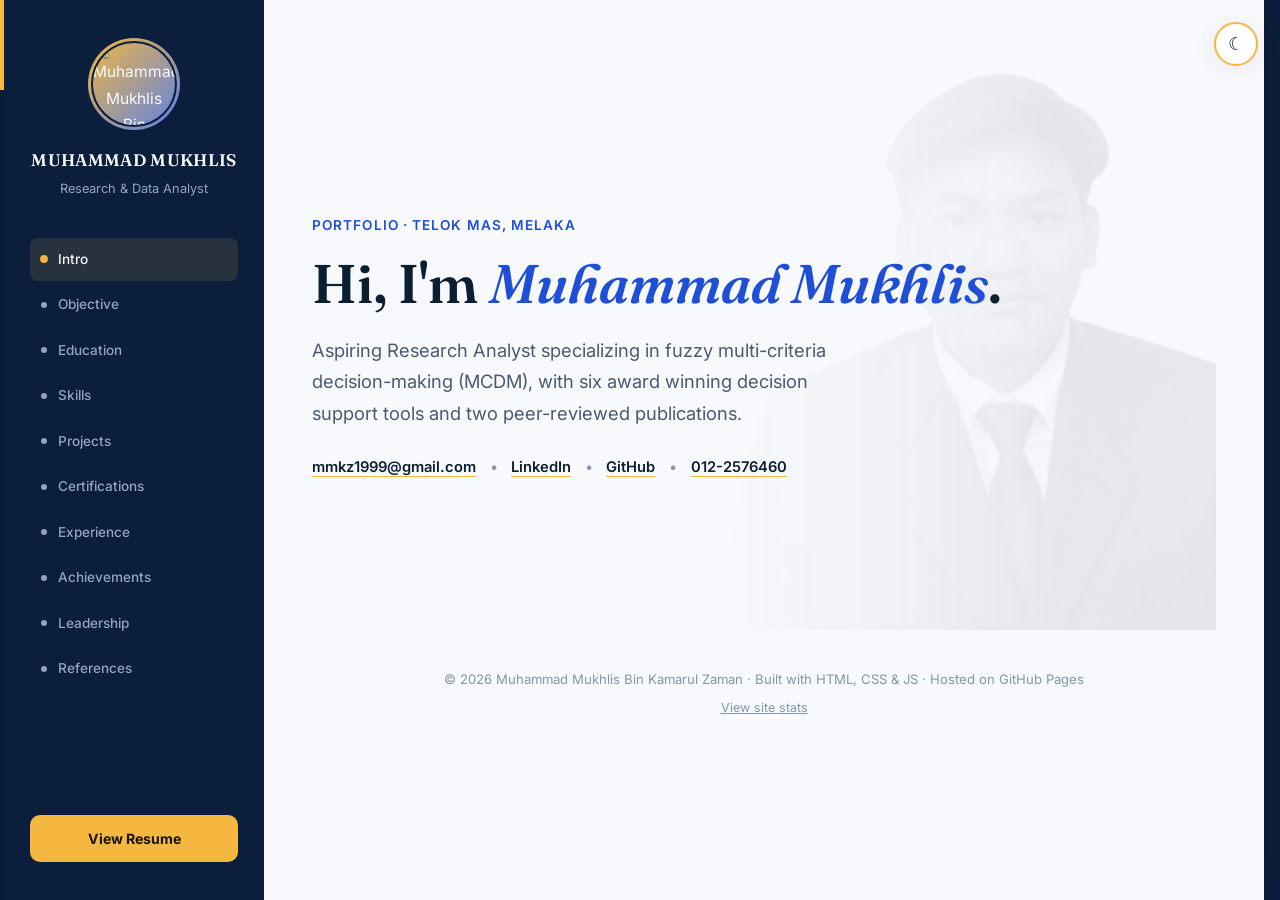
==== commit 8caa6ca8: "Update index.html" ====
--- a/main/index.html
+++ b/main/index.html
@@ -3,7 +3,7 @@
 <head>
   <meta charset="UTF-8" />
   <meta name="viewport" content="width=device-width, initial-scale=1.0"/>
-  <title>Muhammad Mukhlis — Portfolio</title>
+  <title>Muhammad Mukhlis - Online Portfolio</title>
   <!-- ============================================================ -->
   <!-- BEFORE GOING LIVE, this site still needs (see DEPLOY-NOTES.md): -->
   <!--   1. profile.jpg  — Mukhlis's profile photo, saved in this folder -->
@@ -15,13 +15,13 @@
   <!-- OPEN GRAPH / SOCIAL SHARE PREVIEW -->
   <!-- Controls how this link looks when shared on WhatsApp, LinkedIn, etc. -->
   <meta property="og:type" content="website" />
-  <meta property="og:title" content="Muhammad Mukhlis — Portfolio" />
-  <meta property="og:description" content="Check out my portfolio — Resume, Projects, Publications, and more." />
+  <meta property="og:title" content="Muhammad Mukhlis - Portfolio" />
+  <meta property="og:description" content="Check out my portfolio - Resume, Projects, Publications and more." />
   <meta property="og:image" content="https://mukhliskamarul.github.io/portfolio/profile.jpg" />
   <meta property="og:url" content="https://mukhliskamarul.github.io/portfolio/" />
   <meta name="twitter:card" content="summary" />
-  <meta name="twitter:title" content="Muhammad Mukhlis — Portfolio" />
-  <meta name="twitter:description" content="Check out my portfolio — Resume, Projects, Publications, and more." />
+  <meta name="twitter:title" content="Muhammad Mukhlis - Portfolio" />
+  <meta name="twitter:description" content="Check out my portfolio - Resume, Projects, Publications and more." />
   <meta name="twitter:image" content="https://mukhliskamarul.github.io/portfolio/profile.jpg" />
   <link rel="stylesheet" href="style.css" />
   <link href="https://fonts.googleapis.com/css2?family=Fraunces:opsz,wght@9..144,500;9..144,600;9..144,700&family=Inter:wght@400;500;600;700&display=swap" rel="stylesheet"/>
@@ -56,7 +56,9 @@
   <aside class="sidebar" id="sidebar">
     <div class="sidebar-top">
       <div class="profile-ring-small">
-        <img src="profile.jpg" alt="Muhammad Mukhlis Bin Kamarul Zaman" class="profile-pic-small" />
+        
+  <!-- SMALL PROFILE PICTURE HERE! -->
+        <img src="canva.png" alt="Muhammad Mukhlis Bin Kamarul Zaman" class="profile-pic-small" />
       </div>
       <p class="sidebar-name">MUHAMMAD MUKHLIS</p>
       <p class="sidebar-role">Research &amp; Data Analyst</p>
@@ -84,12 +86,12 @@
   <main class="main-content">
     <!-- HERO -->
     <section class="hero panel is-active" id="hero">
-      <!-- Faint background photo — always the client's OWN profile picture -->
+      <!-- Faint background photo — always the client's OWN profile picture (THE BIG ONE) -->
       <div class="hero-bg-photo" aria-hidden="true"><img src="profile.jpg" alt="" /></div>
       <div class="hero-inner reveal">
         <p class="hero-eyebrow">Portfolio · Telok Mas, Melaka</p>
         <h1 class="hero-title">Hi, I'm <span class="accent">Muhammad Mukhlis</span>.</h1>
-        <p class="hero-sub">MSc (Mathematics) candidate turning data into evidence-based decisions — with award-winning decision-support tools built in Python, R, and Power BI.</p>
+        <p class="hero-sub">Aspiring Research Analyst specializing in fuzzy multi-criteria decision-making (MCDM), with six award winning decision support tools and two peer-reviewed publications.</p>
         <div class="hero-contact">
           <a href="mailto:mmkz1999@gmail.com">mmkz1999@gmail.com</a>
           <span class="dot-sep">•</span>
@@ -97,7 +99,7 @@
           <span class="dot-sep">•</span>
           <a href="https://github.com/mukhliskamarul" target="_blank">GitHub</a>
           <span class="dot-sep">•</span>
-          <a href="tel:+60122576460">(+60)12-2576460</a>
+          <a href="tel:+60122576460">012-2576460</a>
         </div>
       </div>
     </section>
@@ -117,18 +119,18 @@
     <!-- OBJECTIVE -->
     <section class="block panel" id="objective">
       <div class="block-inner reveal">
-        <p class="block-eyebrow">01 — Objective</p>
+        <p class="block-eyebrow">01 - Objective</p>
         <h2 class="block-title">What I'm working toward</h2>
-        <p class="objective-text">A motivated and adaptable Management Mathematics graduate, currently pursuing a Master of Science (Mathematics), with a strong foundation in quantitative analysis built through academic research and data-driven project work. Brings strong analytical and problem-solving skills, works effectively both independently and within teams, and has developed solid communication abilities through facilitation and research engagements. Seeking an entry-level Research Analyst or Data Analyst role to apply statistical modelling and rigorous research skills toward generating evidence-based insights that support better decisions.</p>
+        <p class="objective-text">A motivated and adaptable Management Mathematics graduate, currently pursuing a Master of Science (Mathematics), with a strong foundation in quantitative analysis built through academic research and data-driven project work. Brings strong analytical and problem solving skills, works effectively both independently and within teams and also has developed solid communication abilities through facilitation and research engagements. Seeking an entry level Research Analyst or Data Analyst role to apply statistical modelling and rigorous research skills toward generating evidence based insights that support better decisions.</p>
       </div>
     </section>
     <!-- EDUCATION -->
     <section class="block panel" id="education">
       <div class="block-inner reveal">
-        <p class="block-eyebrow">02 — Education</p>
+        <p class="block-eyebrow">02 - Education</p>
         <h2 class="block-title">Education</h2>
         <div class="edu-card hover-lift">
-          <p class="edu-date">Sep 2024 – Present</p>
+          <p class="edu-date">Sep 2024 - Present</p>
           <h3>Master of Science (Mathematics)</h3>
           <p class="edu-school">Universiti Teknologi MARA (UiTM), Seremban, Negeri Sembilan</p>
           <p class="edu-meta"><strong>Research Focus:</strong> Multi-Criteria Decision-Making (MCDM) &amp; Fuzzy Set Theory</p>
@@ -150,24 +152,24 @@
     <!-- SKILLS -->
     <section class="block panel" id="skills">
       <div class="block-inner reveal">
-        <p class="block-eyebrow">03 — Skills</p>
+        <p class="block-eyebrow">03 - Skills</p>
         <h2 class="block-title">What I bring to the table</h2>
         <div class="skill-row">
           <span class="skill-row-label">Data &amp; Programming</span>
           <div class="skill-pills">
             <span class="skill-pill hover-lift"><img src="python.png" alt="" class="skill-pill-icon" />Python (pandas, Streamlit)</span>
             <span class="skill-pill hover-lift"><img src="R.png" alt="" class="skill-pill-icon" />R (RStudio)</span>
-            <span class="skill-pill hover-lift"><img src="Sql.png" alt="" class="skill-pill-icon" />SQL (MySQL)</span>
-            <span class="skill-pill hover-lift"><img src="Matlab.png" alt="" class="skill-pill-icon" />MATLAB</span>
+            <span class="skill-pill hover-lift"><img src="sql.png" alt="" class="skill-pill-icon" />SQL (MySQL)</span>
+            <span class="skill-pill hover-lift"><img src="matlab.png" alt="" class="skill-pill-icon" />MATLAB</span>
             <span class="skill-pill hover-lift"><img src="maple.png" alt="" class="skill-pill-icon" />MAPLE</span>
           </div>
         </div>
         <div class="skill-row">
           <span class="skill-row-label">Visualisation &amp; BI</span>
           <div class="skill-pills">
-            <span class="skill-pill hover-lift"><img src="Powerbipng.png" alt="" class="skill-pill-icon" />Microsoft Power BI</span>
+            <span class="skill-pill hover-lift"><img src="powerbi.png" alt="" class="skill-pill-icon" />Microsoft Power BI</span>
             <span class="skill-pill hover-lift"><img src="looker.png" alt="" class="skill-pill-icon" />Looker</span>
-            <span class="skill-pill hover-lift"><img src="Excel.png" alt="" class="skill-pill-icon" />Microsoft Excel (Solver)</span>
+            <span class="skill-pill hover-lift"><img src="excel.png" alt="" class="skill-pill-icon" />Microsoft Excel (Solver)</span>
           </div>
         </div>
         <div class="skill-row">
@@ -175,7 +177,7 @@
           <div class="skill-pills">
             <span class="skill-pill hover-lift"><img src="overleaf.png" alt="" class="skill-pill-icon" />LaTeX</span>
             <span class="skill-pill hover-lift"><img src="github.png" alt="" class="skill-pill-icon" />GitHub</span>
-            <span class="skill-pill hover-lift"><img src="PowerPoint.png" alt="" class="skill-pill-icon" />Microsoft PowerPoint</span>
+            <span class="skill-pill hover-lift"><img src="powerpoint.png" alt="" class="skill-pill-icon" />Microsoft PowerPoint</span>
             <span class="skill-pill hover-lift"><img src="canva.png" alt="" class="skill-pill-icon" />Canva</span>
           </div>
         </div>
@@ -186,19 +188,19 @@
             <span class="skill-pill skill-pill-gold hover-lift">English (Proficient)</span>
           </div>
         </div>
-        <!-- Skill icons: each pill's <img src="..."> must point to a PNG that sits in the -->
-        <!-- SAME folder as this index.html, with the filename matching EXACTLY, including -->
-        <!-- capital letters (GitHub Pages is case-sensitive: R.png is not r.png). -->
-        <!-- To remove an icon, change src="..." back to data-src="" — it hides cleanly. -->
+        <!-- Each skill pill has a data-src placeholder for that tool's logo icon. -->
+        <!-- To add a logo, change data-src="" to src="path-to-logo.png" (e.g. src="python-icon.png") -->
+        <!-- on that specific <img> tag — it will then appear automatically. -->
+        <!-- If no icon is available for a skill, just leave it as data-src (no visual effect either way). -->
         <!-- Language pills intentionally have no icon slot. -->
       </div>
     </section>
     <!-- PROJECTS -->
     <section class="block panel" id="projects">
       <div class="block-inner reveal">
-        <p class="block-eyebrow">04 — Projects</p>
+        <p class="block-eyebrow">04 - Projects</p>
         <h2 class="block-title">Things I've built</h2>
-        <p class="block-intro">Decision-support software and quantitative models — most built with Python and Streamlit around Multi-Criteria Decision-Making (MCDM), and several recognised with medals on the national and international invention &amp; innovation circuit in 2025.</p>
+        <p class="block-intro">Decision-support software and quantitative models, most built with Python and Streamlit around Multi-Criteria Decision-Making (MCDM) and several recognised with medals on the national and international invention &amp; innovation circuit in 2025.</p>
         <!-- Card images: drop fyp.png, aura.png, ecowise.png, ecotopsis.png, -->
         <!-- edudecision.png and iidex.png (screenshots of each app work great) into -->
         <!-- this folder and they'll appear automatically. Until then, cards show a -->
@@ -289,7 +291,7 @@
         <div class="project-overlay" id="projectOverlay">
           <button class="detail-close" id="projectOverlayClose" aria-label="Close" type="button">✕</button>
           <div class="project-detail-card" id="proj-1" data-project-detail>
-            <h3>Final Year Project — Portfolio Optimisation of Malaysian Top 30 &amp; Mid 70 Assets</h3>
+            <h3>Final Year Project: Portfolio Optimisation of Malaysian Top 30 &amp; Mid 70 Assets</h3>
             <div class="tag-row">
               <span class="tag-pill-sm">Excel Solver</span>
               <span class="tag-pill-sm">Mean-MAD</span>
@@ -328,13 +330,13 @@
             <!-- <a href="PASTE-PROJECT-LINK-HERE" class="link-arrow" target="_blank">View project →</a> -->
           </div>
           <div class="project-detail-card" id="proj-5" data-project-detail>
-            <h3>EduDecision: A Python-Streamlit Web Application for Big Data-Driven Education Decision-Making</h3>
+            <h3>EduDecision: A Python-Streamlit Web Application for Big Data Driven Education Decision-Making</h3>
             <div class="tag-row">
               <span class="tag-pill-sm">Python</span>
               <span class="tag-pill-sm">Streamlit</span>
               <span class="tag-pill-sm">WASPAS</span>
             </div>
-            <p>Created a big data-driven education decision-making web application using the WASPAS method, awarded Bronze at the Penang International Invention, Innovation and Design competition (PIID 2025).</p>
+            <p>Created a big data driven education decision-making web application using the WASPAS method, awarded Bronze at the Penang International Invention, Innovation and Design competition (PIID 2025).</p>
             <!-- <a href="PASTE-PROJECT-LINK-HERE" class="link-arrow" target="_blank">View project →</a> -->
           </div>
           <div class="project-detail-card" id="proj-6" data-project-detail>
@@ -363,7 +365,7 @@
     <!-- text. Need more cards? Duplicate a whole <button class="cert-chip ...">...</button> block. -->
     <section class="block panel" id="certifications">
       <div class="block-inner reveal">
-        <p class="block-eyebrow">05 — Certifications</p>
+        <p class="block-eyebrow">05 - Certifications</p>
         <h2 class="block-title">Certifications &amp; professional development</h2>
         <div class="cert-strip">
           <button class="cert-chip hover-lift img-trigger" data-img="cert1.png" type="button">
@@ -382,7 +384,7 @@
     <!-- WORK EXPERIENCE -->
     <section class="block panel" id="experience">
       <div class="block-inner reveal">
-        <p class="block-eyebrow">06 — Experience</p>
+        <p class="block-eyebrow">06 - Experience</p>
         <h2 class="block-title">Where I've worked</h2>
         <div class="timeline-track">
           <div class="timeline-entry">
@@ -417,7 +419,7 @@
               <p class="timeline-meta">Exaira Sdn Bhd</p>
               <ul>
                 <li>Analysed logistics and inventory data through daily data entry, supporting order processing and inventory management operations.</li>
-                <li>Coordinated with suppliers and vendors to secure on-time delivery of goods, liaising between departments to resolve operational issues.</li>
+                <li>Coordinated with suppliers and vendors to secure on time delivery of goods, liaising between departments to resolve operational issues.</li>
               </ul>
             </div>
           </div>
@@ -444,48 +446,48 @@
     <!-- ACHIEVEMENTS -->
     <section class="block panel" id="achievements">
       <div class="block-inner reveal">
-        <p class="block-eyebrow">07 — Achievements</p>
+        <p class="block-eyebrow">07 - Achievements</p>
         <h2 class="block-title">Recognition along the way</h2>
         <div class="trophy-shelf">
           <div class="trophy-row">
             <span class="trophy-icon">📄</span>
             <div class="trophy-text">
-              <h3>Publication — "AURA: An Adaptive Utility Ranking Algorithm for Multi-Criteria Decision Making with Python-Based Decision Support Interface", <em>SoftwareX</em></h3>
+              <h3>Publication - "AURA: An Adaptive Utility Ranking Algorithm for Multi-Criteria Decision Making with Python-Based Decision Support Interface", <em>SoftwareX</em></h3>
               <p class="trophy-date">2025</p>
             </div>
           </div>
           <div class="trophy-row">
             <span class="trophy-icon">📄</span>
             <div class="trophy-text">
-              <h3>Publication — "From Fuzzy Insights to Strategic Impact: Integrating AURA with q-Rung Orthopair Fuzzy Sets in Multi-Criteria Decision-Making", <em>IEEE</em></h3>
+              <h3>Publication - "From Fuzzy Insights to Strategic Impact: Integrating AURA with q-Rung Orthopair Fuzzy Sets in Multi-Criteria Decision-Making", <em>IEEE</em></h3>
               <p class="trophy-date">2025</p>
             </div>
           </div>
           <div class="trophy-row">
             <span class="trophy-icon">🥈</span>
             <div class="trophy-text">
-              <h3>Invention, Innovation &amp; Design (IID) Awards — 3 Silver &amp; 3 Bronze medals across i-SPIKE, I-URIID, NSEIx, PIID &amp; IIDEX</h3>
+              <h3>Invention, Innovation &amp; Design (IID) Awards: 3 Silver &amp; 3 Bronze medals across i-SPIKE, I-URIID, NSEIx, PIID &amp; IIDEX</h3>
               <p class="trophy-date">2025</p>
             </div>
           </div>
           <div class="trophy-row">
             <span class="trophy-icon">🎤</span>
             <div class="trophy-text">
-              <h3>Consolation Place (Master's Category) — 3-Minute Research Idea Competition, UiTM Seremban</h3>
+              <h3>Consolation Place (Master's Category): 3-Minute Research Idea Competition, UiTM Seremban</h3>
               <p class="trophy-date">Sep 2025</p>
             </div>
           </div>
           <div class="trophy-row">
             <span class="trophy-icon">🎓</span>
             <div class="trophy-text">
-              <h3>Dean's List Award — UiTM Seremban (Bachelor's Degree, Semesters 3, 4 &amp; 6)</h3>
+              <h3>Dean's List Award - UiTM Seremban (Bachelor's Degree, Semesters 3, 4 &amp; 6)</h3>
               <p class="trophy-date">2022 – 2024</p>
             </div>
           </div>
           <div class="trophy-row">
             <span class="trophy-icon">🏆</span>
             <div class="trophy-text">
-              <h3>Vice Chancellor's Award — UiTM Tapah (Diploma)</h3>
+              <h3>Vice Chancellor's Award - UiTM Tapah (Diploma)</h3>
               <p class="trophy-date">Feb 2022</p>
             </div>
           </div>
@@ -506,32 +508,32 @@
     <!-- LEADERSHIP -->
     <section class="block panel" id="leadership">
       <div class="block-inner reveal">
-        <p class="block-eyebrow">08 — Leadership</p>
+        <p class="block-eyebrow">08 - Leadership</p>
         <h2 class="block-title">Leadership &amp; co-curricular activities</h2>
         <div class="leadership-list">
           <div class="leadership-card hover-lift">
             <p class="leadership-date">Jan 2026</p>
-            <h3>Facilitator — LaTeX Online Workshop for Students from Indonesia</h3>
+            <h3>Facilitator - LaTeX Online Workshop for Students from Indonesia</h3>
             <p>Facilitated an international online LaTeX workshop, guiding students from Indonesia through scientific document preparation.</p>
           </div>
           <div class="leadership-card hover-lift">
             <p class="leadership-date">Nov 2025</p>
-            <h3>Secretary &amp; Facilitator — Bengkel LaTeX 101, UiTM Seremban</h3>
+            <h3>Secretary &amp; Facilitator - Bengkel LaTeX 101, UiTM Seremban</h3>
             <p>Co-organised and facilitated a LaTeX fundamentals workshop, handling secretariat duties and hands-on participant guidance.</p>
           </div>
           <div class="leadership-card hover-lift">
             <p class="leadership-date">Jan 2025</p>
-            <h3>Committee Member — Infinite Insights: Webinar Series on Real Analysis, UiTM Seremban</h3>
+            <h3>Committee Member - Infinite Insights: Webinar Series on Real Analysis, UiTM Seremban</h3>
             <p>Supported the planning and delivery of a mathematics lecture webinar series at UiTM Seremban.</p>
           </div>
           <div class="leadership-card hover-lift">
             <p class="leadership-date">Dec 2024 – Jan 2025</p>
-            <h3>Registration &amp; Feedback Committee — Forum Cakna, UiTM Seremban</h3>
+            <h3>Registration &amp; Feedback Committee - Forum Cakna, UiTM Seremban</h3>
             <p>Managed participant registration and feedback collection for Forum Cakna: Pencegahan Jenayah, Sejarah PDRM &amp; Penipuan Siber, a crime prevention and cyber-scam awareness forum.</p>
           </div>
           <div class="leadership-card hover-lift">
             <p class="leadership-date">May – Jun 2023</p>
-            <h3>Facilitator — Program Klinik Matematik, UiTM Seremban (Demaths)</h3>
+            <h3>Facilitator - Program Klinik Matematik, UiTM Seremban (Demaths)</h3>
             <p>Tutored students one-on-one to address academic needs and collaborated with the Degree Mathematics Society to refine curriculum content.</p>
           </div>
         </div>
@@ -545,7 +547,7 @@
     <!-- REFERENCES -->
     <section class="block panel" id="references">
       <div class="block-inner reveal">
-        <p class="block-eyebrow">09 — References</p>
+        <p class="block-eyebrow">09 - References</p>
         <h2 class="block-title">References</h2>
         <div class="ref-grid">
           <div class="ref-card hover-lift">
